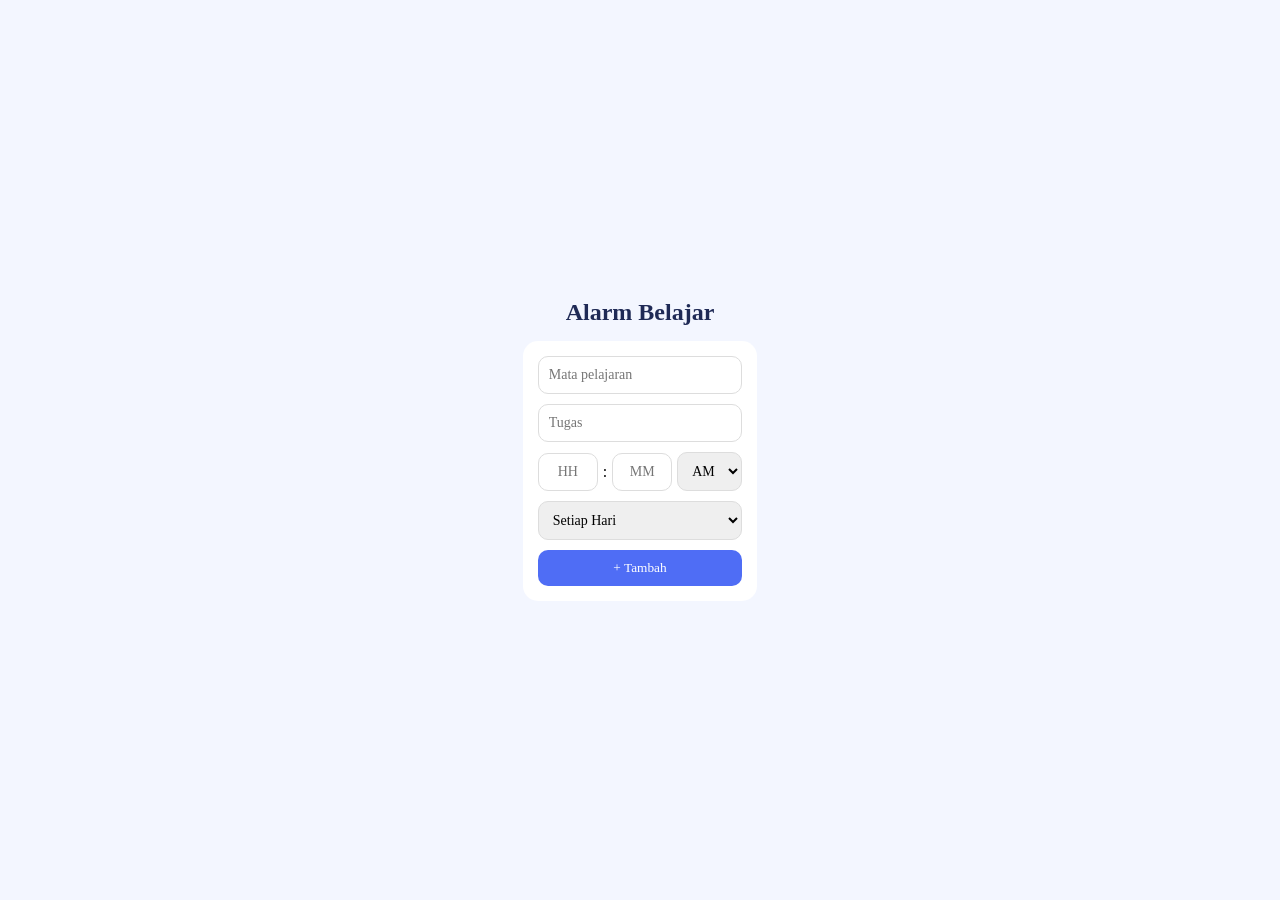
==== alarm.html @ f8ea82b9 "Add files via upload" ====
<!DOCTYPE html>
<html lang="id">
<head>
<meta charset="UTF-8">
<meta name="viewport" content="width=device-width, initial-scale=1.0">
<title>StudyBell Alarm</title>

<link rel="stylesheet" href="style.css">
<link rel="stylesheet" href="alarm.css">
</head>

<body>

<div class="app">

<h2>Alarm Belajar</h2>

<div class="card">

<input id="subject" placeholder="Mata pelajaran">
<input id="task" placeholder="Tugas">

<div class="row">
<input id="hour" placeholder="HH">
<span>:</span>
<input id="minute" placeholder="MM">

<select id="period">
<option>AM</option>
<option>PM</option>
</select>
</div>

<select id="repeat" onchange="toggleDays()">
<option value="daily">Setiap Hari</option>
<option value="custom">Hari Tertentu</option>
</select>

<div id="daysBox" class="days hide">
<label><input type="checkbox" value="Mon">Sen</label>
<label><input type="checkbox" value="Tue">Sel</label>
<label><input type="checkbox" value="Wed">Rab</label>
<label><input type="checkbox" value="Thu">Kam</label>
<label><input type="checkbox" value="Fri">Jum</label>
<label><input type="checkbox" value="Sat">Sab</label>
<label><input type="checkbox" value="Sun">Min</label>
</div>

<button onclick="addAlarm()">+ Tambah</button>

</div>

<div id="list"></div>

</div>

<script src="alarm.js"></script>
</body>
</html>
---- style.css ----
*{
  margin:0;
  padding:0;
  box-sizing:border-box;
  font-family:'Poppins',sans-serif;
}

body{
  background:#ecebff;
  min-height:100vh;
  display:flex;
  justify-content:center;
  align-items:center;
  padding:20px;
}

.container{
  width:100%;
  max-width:1200px;
  min-height:700px;
  background:white;
  border-radius:30px;
  overflow:hidden;
  display:flex;
  box-shadow:0 10px 40px rgba(0,0,0,0.08);
}

/* LEFT */

.left-panel{
  width:45%;
  background:#f6f5ff;
  padding:50px;
  display:flex;
  flex-direction:column;
  justify-content:space-between;
}

.logo{
  font-size:30px;
  font-weight:700;
  color:#4f46e5;
}

.logo span{
  margin-left:8px;
}

.left-content h1{
  font-size:42px;
  color:#111827;
  margin-bottom:15px;
}

.left-content h2{
  color:#5b5bd6;
  font-size:28px;
  margin-bottom:20px;
}

.left-content p{
  color:#6b7280;
  line-height:1.8;
  margin-bottom:40px;
}

.left-content img{
  width:100%;
  max-width:380px;
  display:block;
  margin:auto;
}

/* RIGHT */

.right-panel{
  width:55%;
  display:flex;
  justify-content:center;
  align-items:center;
  padding:40px;
}

.form-box{
  width:100%;
  max-width:430px;
}

.form-box h1{
  font-size:42px;
  color:#111827;
  margin-bottom:10px;
}

.subtitle{
  color:#6b7280;
  margin-bottom:40px;
}

.input-group{
  margin-bottom:25px;
}

.input-group label{
  display:block;
  margin-bottom:10px;
  font-weight:500;
  color:#374151;
}

.input-group input{
  width:100%;
  padding:16px 18px;
  border:1px solid #d1d5db;
  border-radius:15px;
  outline:none;
  font-size:15px;
  transition:0.3s;
}

.input-group input:focus{
  border-color:#6366f1;
  box-shadow:0 0 0 4px rgba(99,102,241,0.15);
}

.btn-login{
  width:100%;
  padding:16px;
  border:none;
  border-radius:15px;
  background:linear-gradient(
    to right,
    #6366f1,
    #7c3aed
  );
  color:white;
  font-size:16px;
  font-weight:600;
  cursor:pointer;
  transition:0.3s;
}

.btn-login:hover{
  transform:translateY(-2px);
  box-shadow:0 10px 20px rgba(99,102,241,0.3);
}

.divider{
  text-align:center;
  margin:30px 0;
  position:relative;
}

.divider::before{
  content:'';
  position:absolute;
  width:100%;
  height:1px;
  background:#e5e7eb;
  top:50%;
  left:0;
}

.divider span{
  background:white;
  padding:0 15px;
  position:relative;
  color:#9ca3af;
}

.google-btn{
  width:100%;
  padding:15px;
  border:1px solid #e5e7eb;
  border-radius:15px;
  background:white;
  display:flex;
  align-items:center;
  justify-content:center;
  gap:10px;
  cursor:pointer;
  transition:0.3s;
  font-weight:500;
}

.google-btn:hover{
  background:#f9fafb;
}

.google-btn img{
  width:22px;
}

.register-text{
  margin-top:30px;
  text-align:center;
  color:#6b7280;
}

.register-text a{
  color:#4f46e5;
  text-decoration:none;
  font-weight:600;
}

/* RESPONSIVE */

@media(max-width:900px){

  .container{
    flex-direction:column;
  }

  .left-panel{
    width:100%;
    padding:40px 30px;
  }

  .right-panel{
    width:100%;
    padding:40px 25px;
  }

  .left-content{
    text-align:center;
  }

  .left-content h1{
    font-size:34px;
  }

  .left-content h2{
    font-size:24px;
  }

  .left-content img{
    max-width:250px;
    margin-top:20px;
  }
}
---- alarm.css ----
*{
margin:0;
padding:0;
box-sizing:border-box;
font-family:Poppins;
}

body{
background:#f3f6ff;
padding:15px;
}

.app{
max-width:420px;
margin:auto;
}

h2{
text-align:center;
margin-bottom:15px;
color:#1f2a56;
}

.card{
background:white;
padding:15px;
border-radius:15px;
display:flex;
flex-direction:column;
gap:10px;
}

input,select{
padding:10px;
border:1px solid #ddd;
border-radius:10px;
font-size:14px;
}

.row{
display:flex;
align-items:center;
gap:5px;
}

.row input{
width:60px;
text-align:center;
}

button{
padding:10px;
border:none;
border-radius:10px;
background:#4f6df5;
color:white;
}

.days{
display:flex;
flex-wrap:wrap;
gap:5px;
font-size:12px;
}

.hide{display:none;}

.alarm{
background:white;
margin-top:10px;
padding:12px;
border-radius:12px;
}

.btns{
display:flex;
gap:5px;
margin-top:8px;
}

.btns button:nth-child(1){
background:#28a745;
}

.btns button:nth-child(2){
background:#ff3b3b;
}
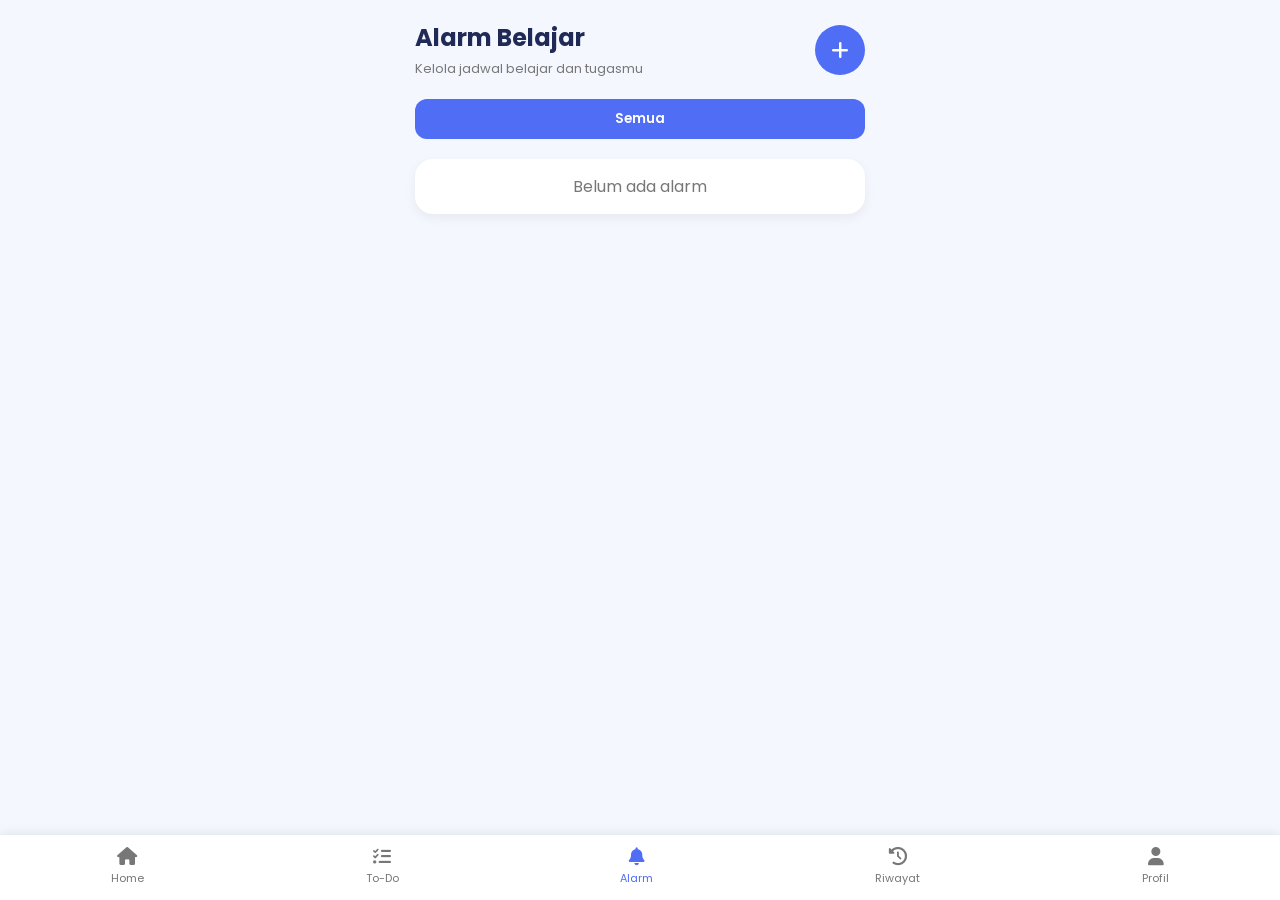
==== commit 0af46754: "Add files via upload" ====
--- a/alarm.html
+++ b/alarm.html
@@ -3,57 +3,208 @@
 <head>
 <meta charset="UTF-8">
 <meta name="viewport" content="width=device-width, initial-scale=1.0">
-<title>StudyBell Alarm</title>
-
-<link rel="stylesheet" href="style.css">
+
+<title>StudyBell - Alarm</title>
+
 <link rel="stylesheet" href="alarm.css">
+
+<link href="https://fonts.googleapis.com/css2?family=Poppins:wght@300;400;500;600;700&display=swap" rel="stylesheet">
+
+    <link rel="stylesheet"
+    href="https://cdnjs.cloudflare.com/ajax/libs/font-awesome/6.5.1/css/all.min.css">
+    
 </head>
 
 <body>
 
-<div class="app">
-
-<h2>Alarm Belajar</h2>
-
-<div class="card">
-
-<input id="subject" placeholder="Mata pelajaran">
-<input id="task" placeholder="Tugas">
-
-<div class="row">
-<input id="hour" placeholder="HH">
-<span>:</span>
-<input id="minute" placeholder="MM">
-
-<select id="period">
-<option>AM</option>
-<option>PM</option>
-</select>
+<div class="container">
+
+    <!-- HEADER -->
+    <div class="header">
+
+        <div>
+            <h2>Alarm Belajar</h2>
+            <p>Kelola jadwal belajar dan tugasmu</p>
+        </div>
+
+        <button class="add-btn" onclick="openModal()">
+            <i class="fa-solid fa-plus"></i>
+        </button>
+
+    </div>
+
+    <!-- TAB -->
+    <div class="tabs">
+
+        <button class="tab active">
+            Semua
+        </button>
+
+    </div>
+
+    <!-- LIST ALARM -->
+    <div id="alarmList"></div>
+
 </div>
 
-<select id="repeat" onchange="toggleDays()">
-<option value="daily">Setiap Hari</option>
-<option value="custom">Hari Tertentu</option>
-</select>
-
-<div id="daysBox" class="days hide">
-<label><input type="checkbox" value="Mon">Sen</label>
-<label><input type="checkbox" value="Tue">Sel</label>
-<label><input type="checkbox" value="Wed">Rab</label>
-<label><input type="checkbox" value="Thu">Kam</label>
-<label><input type="checkbox" value="Fri">Jum</label>
-<label><input type="checkbox" value="Sat">Sab</label>
-<label><input type="checkbox" value="Sun">Min</label>
+<!-- MODAL TAMBAH ALARM -->
+
+<div id="modal" class="modal">
+
+    <div class="modal-content">
+
+        <h3>Tambah Alarm</h3>
+
+        <input
+        type="text"
+        id="subject"
+        placeholder="Mata Pelajaran">
+
+        <input
+        type="text"
+        id="task"
+        placeholder="Tugas">
+
+        <!-- JAM -->
+
+        <div class="time-box">
+
+            <input
+            type="number"
+            id="hour"
+            placeholder="HH"
+            min="1"
+            max="12">
+
+            <span>:</span>
+
+            <input
+            type="number"
+            id="minute"
+            placeholder="MM"
+            min="0"
+            max="59">
+
+            <select id="period">
+                <option value="AM">AM</option>
+                <option value="PM">PM</option>
+            </select>
+
+        </div>
+
+        <!-- REPEAT -->
+
+        <select
+        id="repeat"
+        onchange="toggleDays()">
+
+            <option value="daily">
+                Setiap Hari
+            </option>
+
+            <option value="custom">
+                Hari Tertentu
+            </option>
+
+        </select>
+
+        <!-- HARI -->
+
+        <div class="days" id="daysBox" style="display:none;">
+
+            <label>
+                <input type="checkbox" value="Sen">
+                Sen
+            </label>
+
+            <label>
+                <input type="checkbox" value="Sel">
+                Sel
+            </label>
+
+            <label>
+                <input type="checkbox" value="Rab">
+                Rab
+            </label>
+
+            <label>
+                <input type="checkbox" value="Kam">
+                Kam
+            </label>
+
+            <label>
+                <input type="checkbox" value="Jum">
+                Jum
+            </label>
+
+            <label>
+                <input type="checkbox" value="Sab">
+                Sab
+            </label>
+
+            <label>
+                <input type="checkbox" value="Min">
+                Min
+            </label>
+
+        </div>
+
+        <div class="modal-buttons">
+
+            <button
+            class="save-btn"
+            onclick="addAlarm()">
+
+            Simpan
+
+            </button>
+
+            <button
+            class="cancel-btn"
+            onclick="closeModal()">
+
+            Batal
+
+            </button>
+
+        </div>
+
+    </div>
+
 </div>
 
-<button onclick="addAlarm()">+ Tambah</button>
-
-</div>
-
-<div id="list"></div>
-
-</div>
+<!-- NAVBAR -->
+
+<nav class="bottom-nav">
+
+    <a href="dashboard.html">
+        <i class="fa-solid fa-house"></i>
+        <span>Home</span>
+    </a>
+
+    <a href="todo.html">
+        <i class="fa-solid fa-list-check"></i>
+        <span>To-Do</span>
+    </a>
+
+    <a href="alarm.html" class="active">
+        <i class="fa-solid fa-bell"></i>
+        <span>Alarm</span>
+    </a>
+
+    <a href="riwayat.html">
+        <i class="fa-solid fa-clock-rotate-left"></i>
+        <span>Riwayat</span>
+    </a>
+
+    <a href="profile.html">
+        <i class="fa-solid fa-user"></i>
+        <span>Profil</span>
+    </a>
+
+</nav>
 
 <script src="alarm.js"></script>
+
 </body>
 </html>
--- a/alarm.css
+++ b/alarm.css
@@ -1,87 +1,329 @@
 *{
-margin:0;
-padding:0;
-box-sizing:border-box;
-font-family:Poppins;
+    margin:0;
+    padding:0;
+    box-sizing:border-box;
+    font-family:'Poppins',sans-serif;
 }
 
 body{
-background:#f3f6ff;
-padding:15px;
-}
-
-.app{
-max-width:420px;
-margin:auto;
-}
-
-h2{
-text-align:center;
-margin-bottom:15px;
-color:#1f2a56;
-}
-
-.card{
-background:white;
-padding:15px;
-border-radius:15px;
-display:flex;
-flex-direction:column;
-gap:10px;
-}
-
-input,select{
-padding:10px;
-border:1px solid #ddd;
-border-radius:10px;
-font-size:14px;
-}
-
-.row{
-display:flex;
-align-items:center;
-gap:5px;
-}
-
-.row input{
-width:60px;
-text-align:center;
-}
-
-button{
-padding:10px;
-border:none;
-border-radius:10px;
-background:#4f6df5;
-color:white;
-}
+    background:#f5f7ff;
+    min-height:100vh;
+    padding:20px;
+    padding-bottom:90px;
+}
+
+.container{
+    max-width:450px;
+    margin:auto;
+}
+
+/* HEADER */
+
+.header{
+    display:flex;
+    justify-content:space-between;
+    align-items:center;
+    margin-bottom:20px;
+}
+
+.header h2{
+    font-size:24px;
+    color:#1f2a56;
+}
+
+.header p{
+    font-size:13px;
+    color:#777;
+    margin-top:4px;
+}
+
+.add-btn{
+    width:50px;
+    height:50px;
+    border:none;
+    border-radius:50%;
+    background:#4f6df5;
+    color:white;
+    font-size:20px;
+    cursor:pointer;
+}
+
+/* TAB */
+
+.tabs{
+    display:flex;
+    gap:10px;
+    margin-bottom:20px;
+}
+
+.tab{
+    flex:1;
+    padding:10px;
+    border:none;
+    border-radius:12px;
+    background:white;
+    color:#666;
+    font-weight:600;
+}
+
+.tab.active{
+    background:#4f6df5;
+    color:white;
+}
+
+/* CARD */
+
+.alarm-card{
+    background:white;
+    border-radius:18px;
+    padding:15px;
+    margin-bottom:15px;
+    box-shadow:0 4px 12px rgba(0,0,0,.06);
+}
+
+.alarm-top{
+    display:flex;
+    justify-content:space-between;
+    align-items:flex-start;
+}
+
+.alarm-title{
+    font-size:17px;
+    font-weight:600;
+    color:#1f2a56;
+}
+
+.alarm-task{
+    font-size:14px;
+    color:#666;
+    margin-top:4px;
+}
+
+.alarm-time{
+    margin-top:8px;
+    color:#4f6df5;
+    font-weight:600;
+}
+
+.alarm-days{
+    margin-top:5px;
+    font-size:12px;
+    color:#888;
+}
+
+.delete-btn{
+    width:100%;
+    margin-top:12px;
+    border:none;
+    padding:10px;
+    border-radius:10px;
+    background:#ff4d4d;
+    color:white;
+    cursor:pointer;
+}
+
+/* SWITCH */
+
+.switch{
+    position:relative;
+    display:inline-block;
+    width:52px;
+    height:28px;
+}
+
+.switch input{
+    opacity:0;
+    width:0;
+    height:0;
+}
+
+.slider{
+    position:absolute;
+    inset:0;
+    background:#d0d0d0;
+    border-radius:50px;
+    transition:.3s;
+    cursor:pointer;
+}
+
+.slider:before{
+    content:"";
+    position:absolute;
+    width:22px;
+    height:22px;
+    left:3px;
+    top:3px;
+    background:white;
+    border-radius:50%;
+    transition:.3s;
+}
+
+.switch input:checked + .slider{
+    background:#4f6df5;
+}
+
+.switch input:checked + .slider:before{
+    transform:translateX(24px);
+}
+
+/* MODAL */
+
+.modal{
+    position:fixed;
+    top:0;
+    left:0;
+    width:100%;
+    height:100%;
+    background:rgba(0,0,0,.45);
+
+    display:none;
+    justify-content:center;
+    align-items:center;
+
+    z-index:999;
+}
+
+.modal-content{
+    width:90%;
+    max-width:420px;
+
+    background:white;
+    border-radius:20px;
+    padding:20px;
+}
+
+.modal-content h3{
+    margin-bottom:15px;
+    color:#1f2a56;
+}
+
+.modal-content input,
+.modal-content select{
+    width:100%;
+    padding:12px;
+    border:1px solid #ddd;
+    border-radius:12px;
+    margin-bottom:12px;
+    font-size:14px;
+}
+
+.modal-content input:focus,
+.modal-content select:focus{
+    outline:none;
+    border-color:#4f6df5;
+}
+
+/* JAM */
+
+.time-box{
+    display:flex;
+    align-items:center;
+    justify-content:center;
+    gap:8px;
+    margin-bottom:12px;
+}
+
+.time-box input{
+    width:70px !important;
+    height:50px;
+    text-align:center;
+    margin-bottom:0;
+    font-size:18px;
+    font-weight:600;
+}
+
+.time-box select{
+    width:80px;
+    margin-bottom:0;
+}
+
+.time-box span{
+    font-size:24px;
+    font-weight:700;
+    color:#4f6df5;
+}
+
+/* HARI */
 
 .days{
-display:flex;
-flex-wrap:wrap;
-gap:5px;
-font-size:12px;
-}
-
-.hide{display:none;}
-
-.alarm{
-background:white;
-margin-top:10px;
-padding:12px;
-border-radius:12px;
-}
-
-.btns{
-display:flex;
-gap:5px;
-margin-top:8px;
-}
-
-.btns button:nth-child(1){
-background:#28a745;
-}
-
-.btns button:nth-child(2){
-background:#ff3b3b;
+    display:none;
+    flex-wrap:wrap;
+    gap:8px;
+    margin-bottom:15px;
+}
+
+.days label{
+    background:#eef2ff;
+    padding:8px 10px;
+    border-radius:10px;
+    font-size:13px;
+    cursor:pointer;
+}
+
+.days input{
+    width:auto !important;
+    margin-right:5px;
+}
+
+/* BUTTON */
+
+.modal-buttons{
+    display:flex;
+    gap:10px;
+}
+
+.save-btn,
+.cancel-btn{
+    flex:1;
+    padding:12px;
+    border:none;
+    border-radius:12px;
+    cursor:pointer;
+    font-weight:600;
+}
+
+.save-btn{
+    background:#4f6df5;
+    color:white;
+}
+
+.cancel-btn{
+    background:#ddd;
+    color:#333;
+}
+
+/* FOOTER */
+
+.bottom-nav{
+    position:fixed;
+    bottom:0;
+    left:0;
+    width:100%;
+    height:65px;
+
+    background:white;
+
+    display:flex;
+    justify-content:space-around;
+    align-items:center;
+
+    box-shadow:0 -2px 10px rgba(0,0,0,.08);
+}
+
+.bottom-nav a{
+    display:flex;
+    flex-direction:column;
+    align-items:center;
+    text-decoration:none;
+    color:#777;
+    font-size:11px;
+}
+
+.bottom-nav i{
+    font-size:18px;
+    margin-bottom:4px;
+}
+
+.bottom-nav .active{
+    color:#4f6df5;
 }
